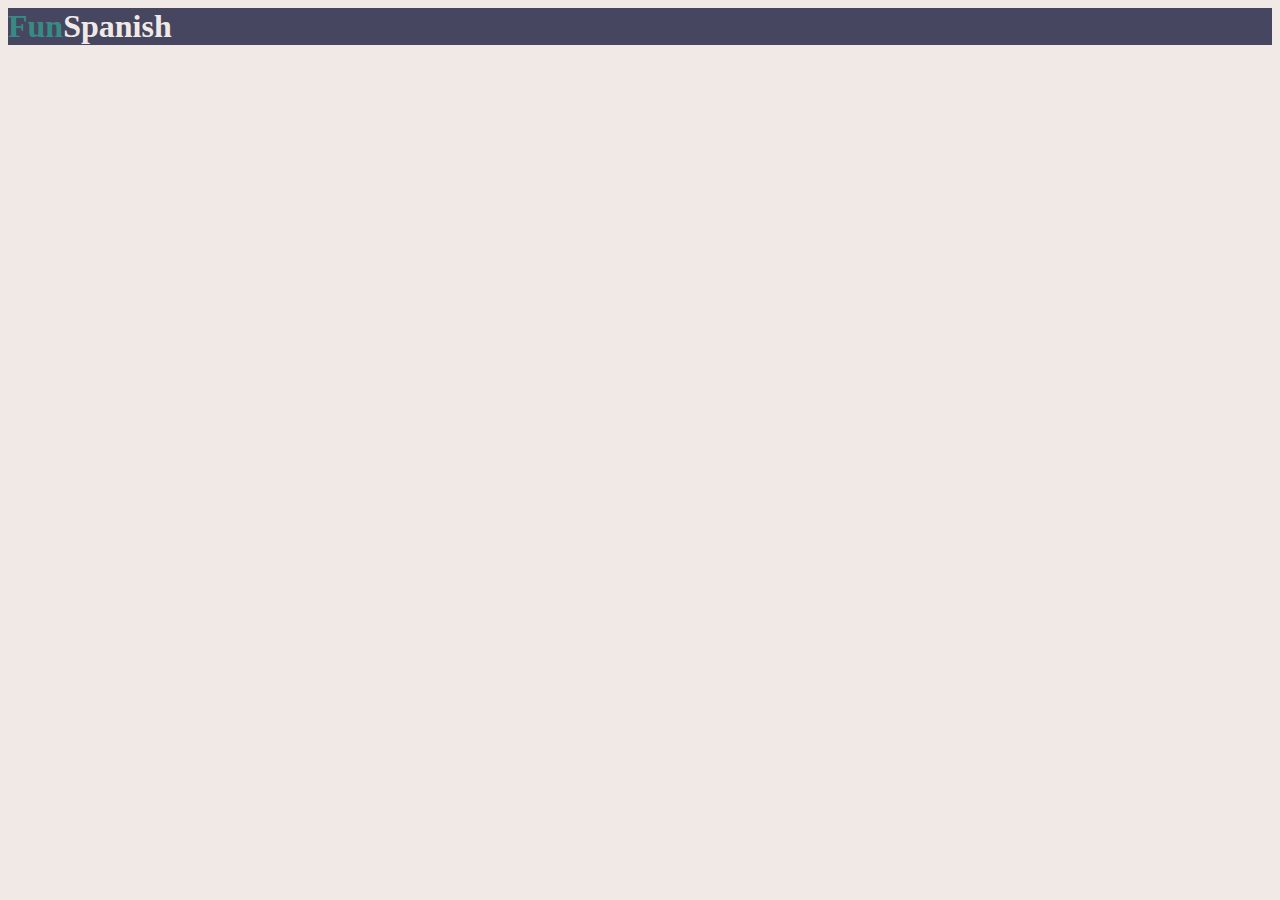
==== end/end.html @ eff7da0f "Add files via upload" ====
<!DOCTYPE html>
<html lang="en">
<head>
  <meta charset="UTF-8">
    <meta http-equiv="X-UA-Compatible" content="IE=edge">
    <meta name="viewport" content="width=device-width, initial-scale=1.0">
    <link href="https://cdn.jsdelivr.net/npm/bootstrap@5.0.2/dist/css/bootstrap.min.css" 
    rel="stylesheet" integrity="sha384-EVSTQN3/azprG1Anm3QDgpJLIm9Nao0Yz1ztcQTwFspd3yD65VohhpuuCOmLASjC" crossorigin="anonymous">
    <script src="https://cdn.jsdelivr.net/npm/bootstrap@5.0.2/dist/js/bootstrap.bundle.min.js" 
    integrity="sha384-MrcW6ZMFYlzcLA8Nl+NtUVF0sA7MsXsP1UyJoMp4YLEuNSfAP+JcXn/tWtIaxVXM" crossorigin="anonymous"></script>
    <link rel="stylesheet" href="../layoutcss.css">
    <link rel="stylesheet" href="../style.css">
  <title>FunSpanish - alphabet</title>
</head>
<body>
  <nav class="navbar navbar-light navbar">
    <div class="container-fluid">
      <a class="navbar-brand brand" style="color: #F1E9E5;font-weight: 900;" href="../index.html"><span class="spann">Fun</span>Spanish</a>
    </div>
  </nav>
</body>
</html>
---- layoutcss.css ----
.navbar{
    background-color: #464660;
}
.navbar a{
    font-size:2rem;
}
.spann{
    color: #368B85;
}
div.hidden,a.hidden{
    display: none;
}
.center{
    display: block;
    margin: auto;
}
a{
    text-decoration: none;
}
a:hover{
    color: #368B85;
}
---- style.css ----
body{
    background-color: #F1E9E5;
}
nav div a.white{
    color: #F1E9E5;
}
.spann{
    color: #368B85;
}
.mainParagraph{
    margin-top: 10%;
    text-align: center;
    padding:1.1rem;
    font-weight: 500;
    font-family:'Lucida Sans', 'Lucida Sans Regular', 'Lucida Grande', 'Lucida Sans Unicode', Geneva, Verdana, sans-serif;
    color: #464660;
}
.mainContainer{
    position: absolute;
  top: 50%;
  left: 50%;
  transform: translate(-50%, -70%);
}
.startbtn{
    border-radius: 10%;
    background-color: #464660;
    color: #F1E9E5;
    font-weight: bold;
    position: absolute;
    left: 50%;
    transform: translate(-50%, -50%)
}
.startbtn:hover{
    border: 0.25rem solid #464660;
    color: #F1E9E5;
}
.spanInParag:hover{
    color: #368B85;
    font-weight: 600;
}
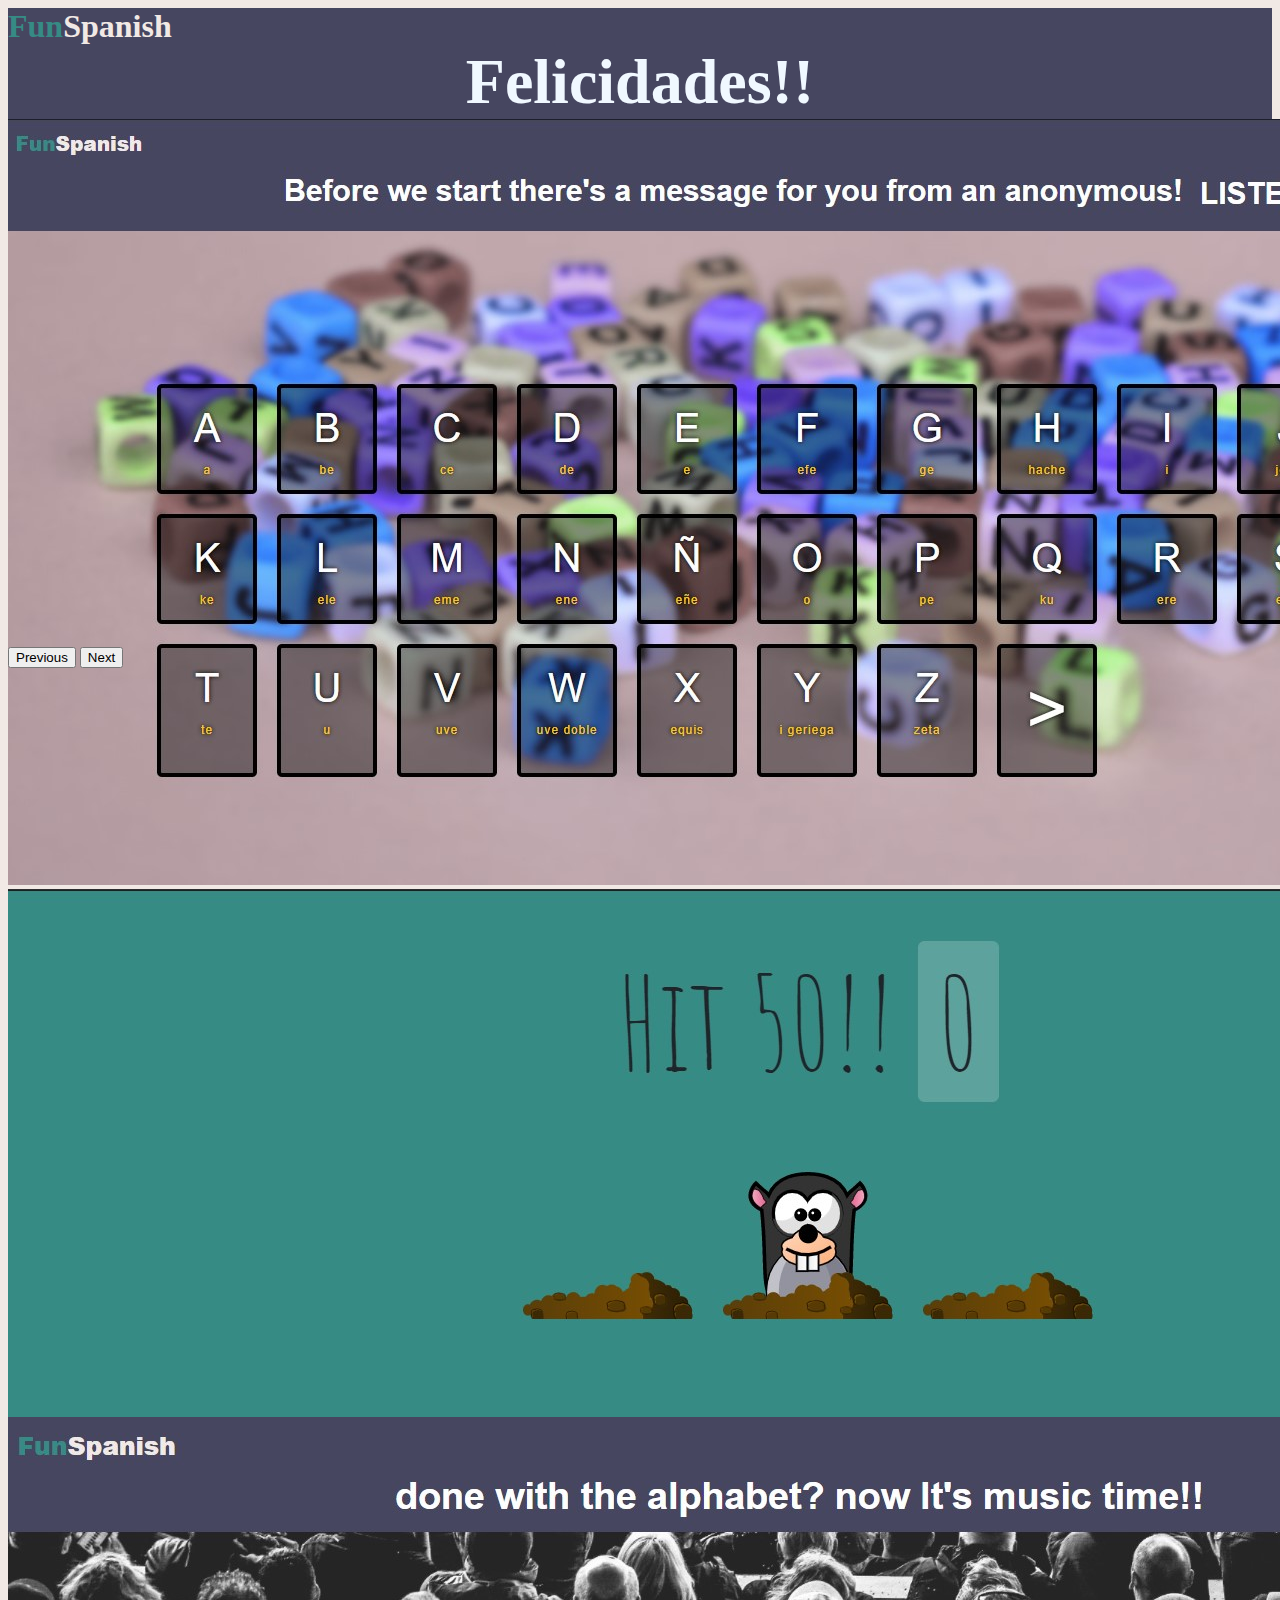
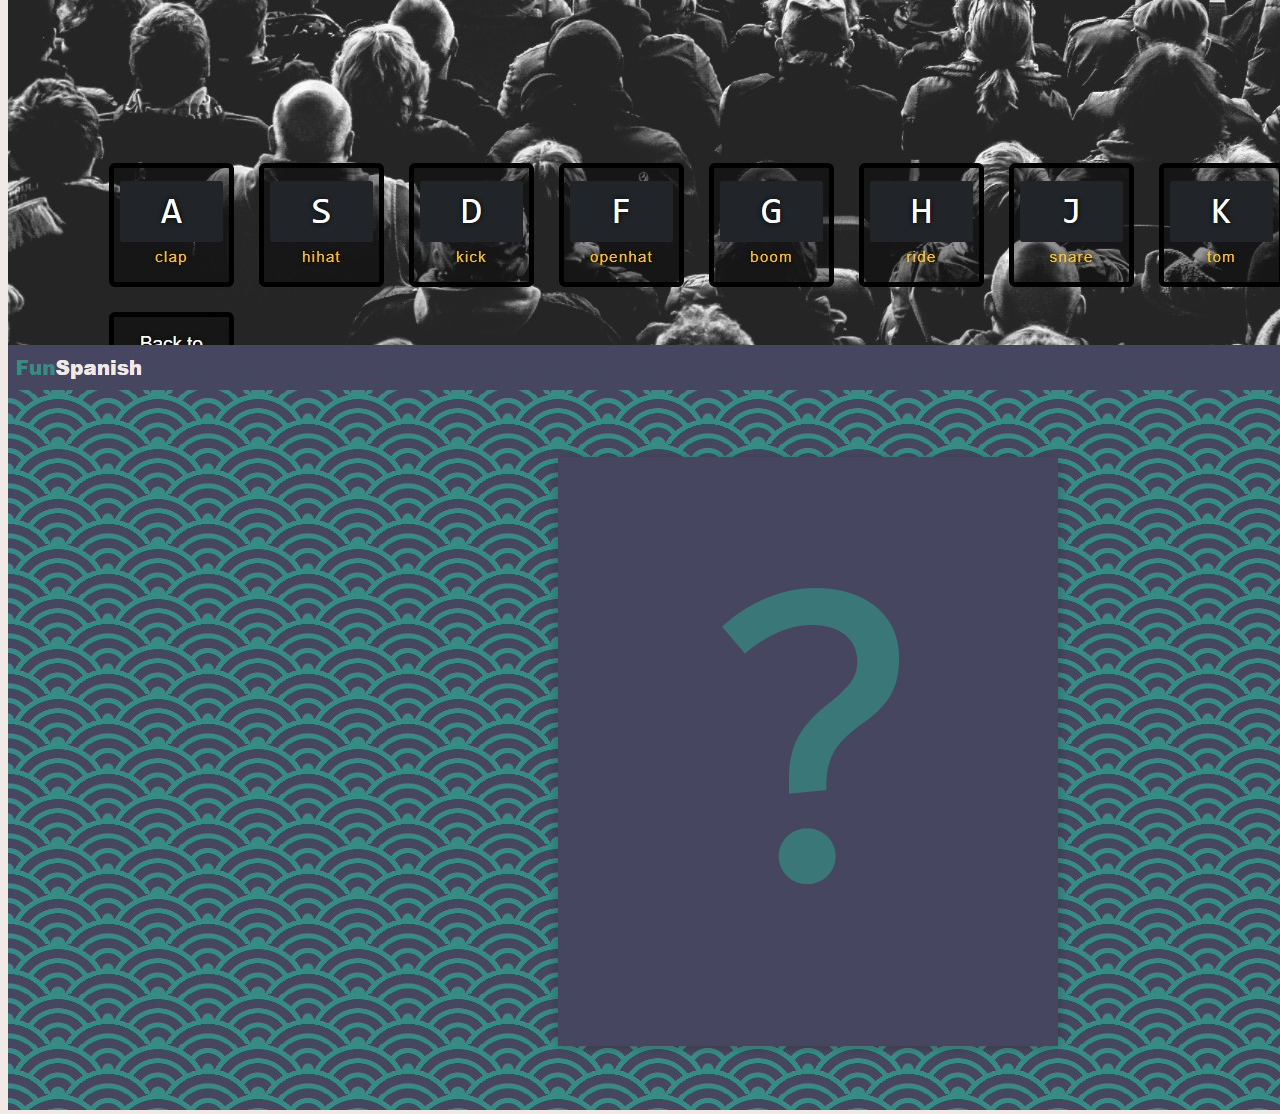
==== commit d7f38803: "Add files via upload" ====
--- a/end/end.html
+++ b/end/end.html
@@ -10,6 +10,7 @@
     integrity="sha384-MrcW6ZMFYlzcLA8Nl+NtUVF0sA7MsXsP1UyJoMp4YLEuNSfAP+JcXn/tWtIaxVXM" crossorigin="anonymous"></script>
     <link rel="stylesheet" href="../layoutcss.css">
     <link rel="stylesheet" href="../style.css">
+    <link rel="stylesheet" href="style.css">
   <title>FunSpanish - alphabet</title>
 </head>
 <body>
@@ -18,5 +19,47 @@
       <a class="navbar-brand brand" style="color: #F1E9E5;font-weight: 900;" href="../index.html"><span class="spann">Fun</span>Spanish</a>
     </div>
   </nav>
+
+  <div class="container">
+    <div class="row">
+        <div class="end">
+          Felicidades!!
+        </div>
+        <div class="row">
+          <div id="carouselExampleControls" class="carousel slide" data-bs-ride="carousel">
+            <div class="carousel-inner myslide">
+              <div class="carousel-item active">
+                <a href="../images/letras.html">
+                  <img src="images/letters.jpg" class="d-block w-100" alt="...">
+                </a>
+              </div>
+              <div class="carousel-item myslide">
+                <a href="../letras/letras.html">
+                  <img src="images/hitmole.jpg" class="d-block w-100" alt="...">
+                </a>
+              </div>
+              <div class="carousel-item myslide">
+                <a href="../letras/letras.html">
+                  <img src="images/music.jpg" class="d-block w-100" alt="...">
+                </a>
+              </div>
+              <div class="carousel-item myslide">
+                <a href="../letras/letras.html">
+                  <img src="images/newfeature.jpg" class="d-block w-100" alt="...">
+                </a>
+              </div>
+            </div>
+            <button class="carousel-control-prev" type="button" data-bs-target="#carouselExampleControls" data-bs-slide="prev">
+              <span class="carousel-control-prev-icon" aria-hidden="true"></span>
+              <span class="visually-hidden">Previous</span>
+            </button>
+            <button class="carousel-control-next" type="button" data-bs-target="#carouselExampleControls" data-bs-slide="next">
+              <span class="carousel-control-next-icon" aria-hidden="true"></span>
+              <span class="visually-hidden">Next</span>
+            </button>
+          </div>
+      </div>
+    </div>
+  </div>
 </body>
 </html>--- a/layoutcss.css
+++ b/layoutcss.css
@@ -7,7 +7,7 @@
 .spann{
     color: #368B85;
 }
-div.hidden,a.hidden{
+div.hidden,a.hidden,button.hidden{
     display: none;
 }
 .center{
@@ -19,4 +19,7 @@
 }
 a:hover{
     color: #368B85;
+}
+.row{
+    --bs-gutter-x: 0rem;
 }--- a/end/style.css
+++ b/end/style.css
@@ -0,0 +1,16 @@
+.end{
+    text-align: center;
+    background-color: #464660;
+    font-size: 5vw;
+    font-weight: 700;
+    color: aliceblue;
+}
+.myslide{
+    width: 100%;
+    max-height: 40vw;
+    background-color: black;
+    margin-bottom: 1rem;
+}
+.myslide:hover{
+    opacity: 90%;
+}
